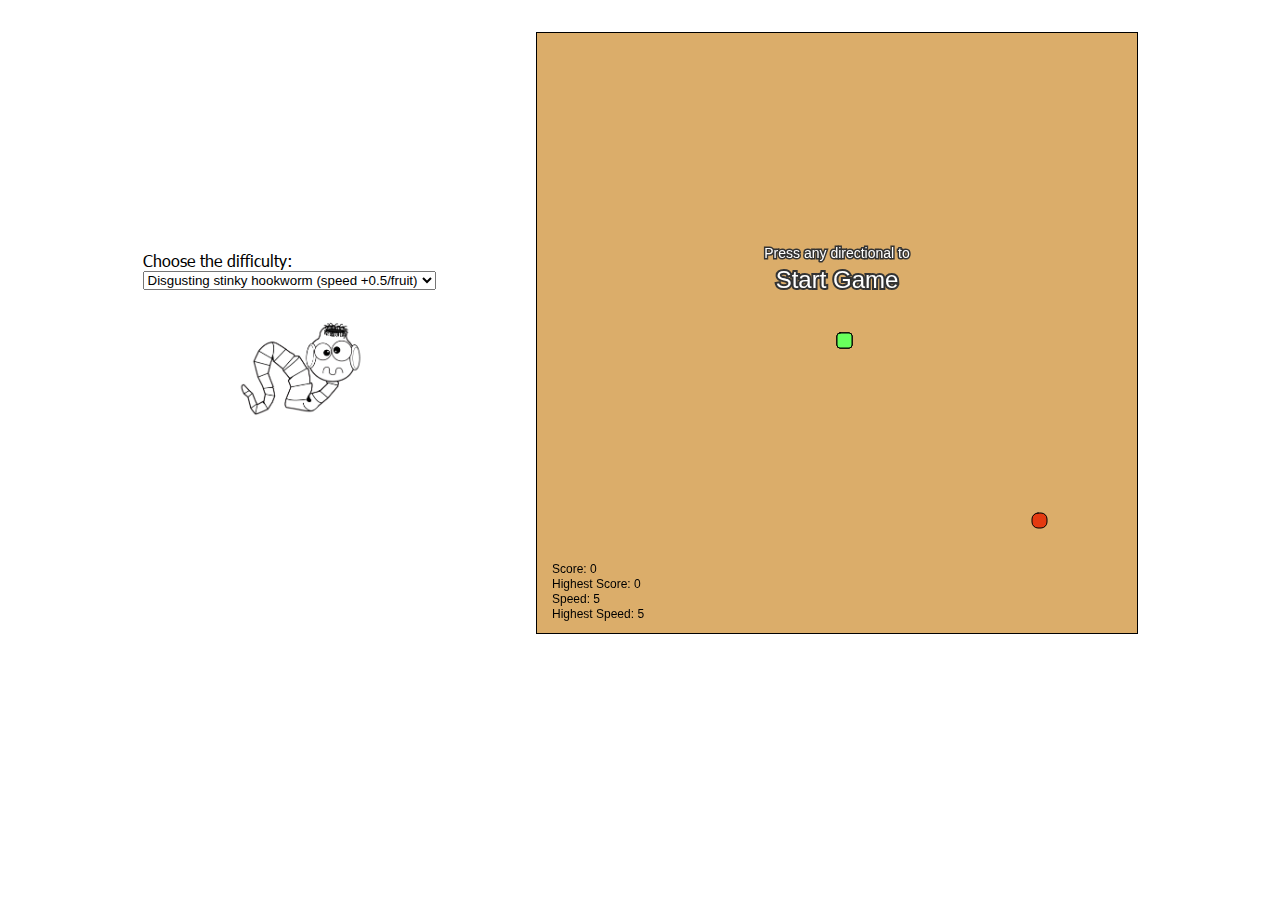
==== index.html @ e98c2042 "first commit" ====
<html>

<head>
	<title>Snake p5.js Game</title>
	<meta charset="UTF-8">

	<link rel="stylesheet" href="assets/css/styles.css">
</head>

<body>
	<div style="display: flex; flex-direction: row; margin: 24px; align-items: center;">
		<div style="display: flex; flex-direction: column; margin-right: 100px; align-items: center;">
			<div style="display: flex; flex-direction: column; justify-content: space-around; margin-bottom: 1em;">
				<label for="difficulty" title="Speed increased for each collected fruit ">Choose the difficulty:</label>

				<select name="difficulty" id="difficulty" style="margin-bottom: 16px;">
					<option value=".5">Disgusting stinky hookworm (speed +0.5/fruit)</option>
					<option value="2">Cute fatty caterpillar (speed +2/fruit)</option>
					<option value="5">Pretty little worm (speed +5.0/fruit)</option>
					<option value="10">Regular wonderful snake (speed +10.0/fruit)</option>
				</select>
			</div>

			<img id="difficultyImg" src="assets/imgs/hookworm.png" style="width: 128px; margin-left: 24px;" />
		</div>

		<main>
		</main>
	</div>

	<script src="lib/p5.min.js"></script>
	<script src="assets/js/sketch.js"></script>
	<script src="assets/js/fruit.js"></script>
	<script src="assets/js/head.js"></script>
	<script src="assets/js/tail.js"></script>
	<script src="assets/js/hud.js"></script>
</body>

</html>
---- assets/css/styles.css ----
@font-face {
    font-family: Tahoma;
    src: url('../fonts/Tahoma.ttf');
}

canvas {
    border: solid 1px #000;
}

body {
    display: flex;
    justify-content: space-between;
    align-items: center;
    flex-direction: column;
    font-family: Tahoma !important;
    overflow: hidden;
}
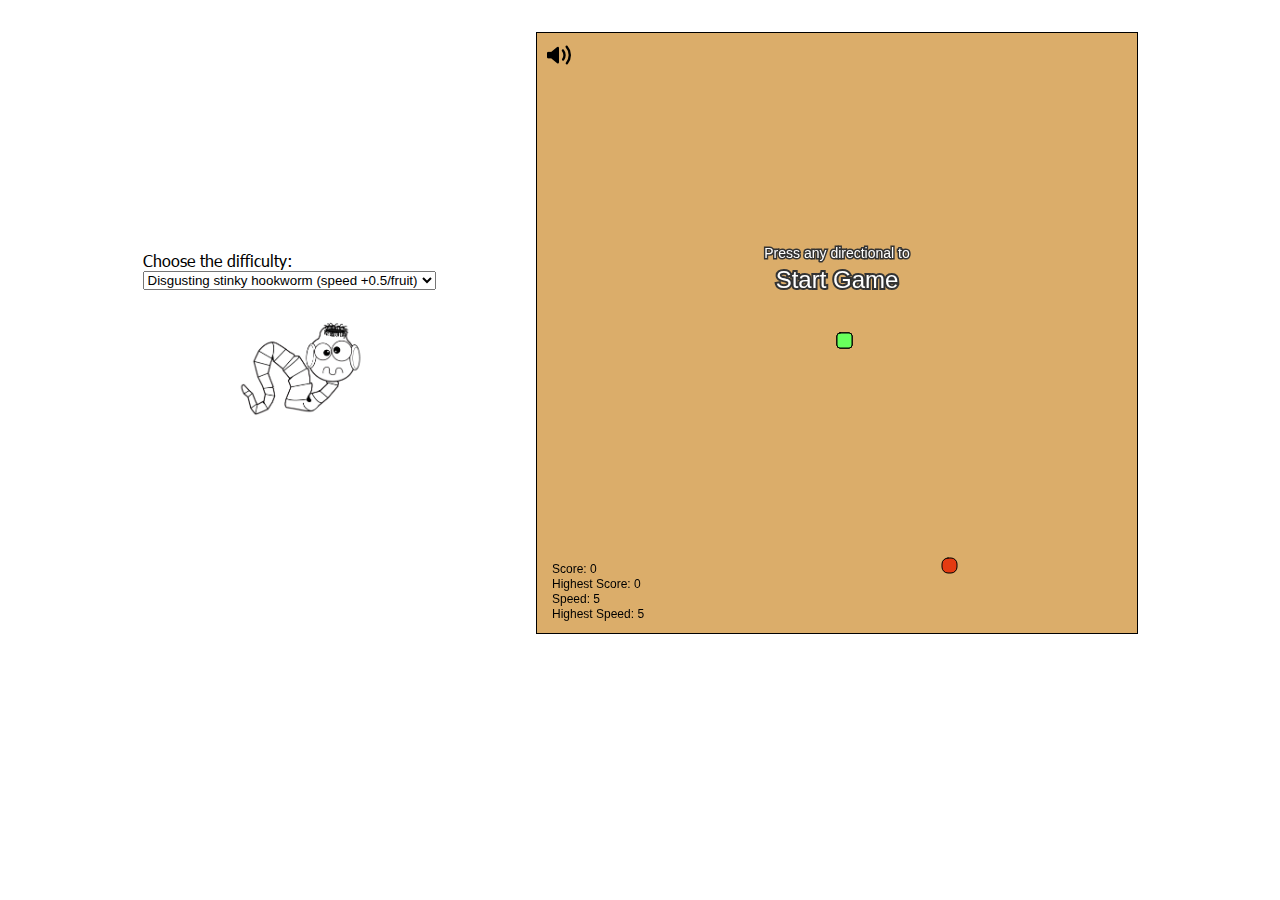
==== commit bc2cdc6a: "inclusao de soundfx e musica" ====
--- a/index.html
+++ b/index.html
@@ -29,6 +29,7 @@
 	</div>
 
 	<script src="lib/p5.min.js"></script>
+	<script src="lib/p5.sound.min.js"></script>
 	<script src="assets/js/sketch.js"></script>
 	<script src="assets/js/fruit.js"></script>
 	<script src="assets/js/head.js"></script>
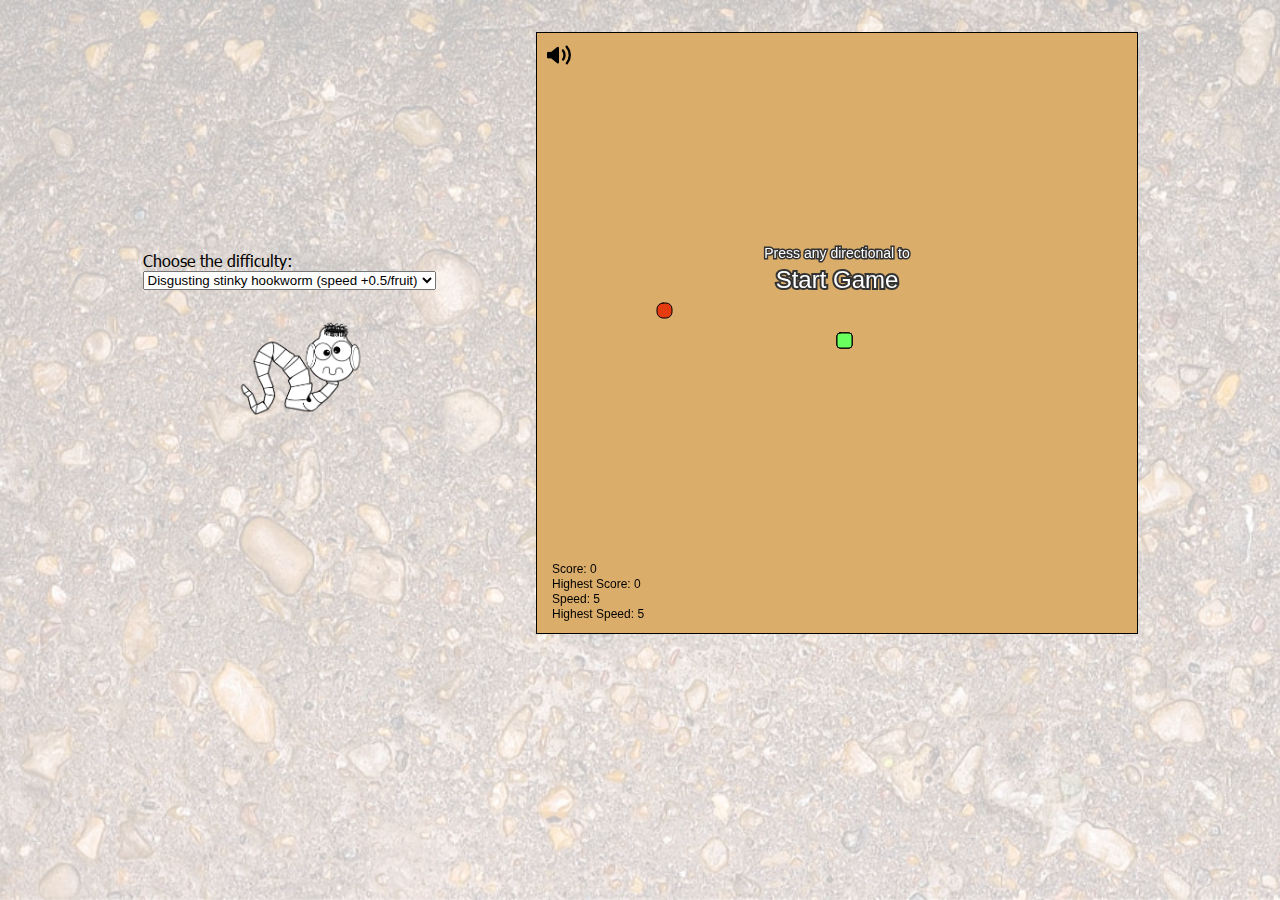
==== commit c2f49b27: "inclusao de background e ajuste em um dos personagens" ====
--- a/index.html
+++ b/index.html
@@ -7,7 +7,7 @@
 	<link rel="stylesheet" href="assets/css/styles.css">
 </head>
 
-<body>
+<body style="background: url('./assets/imgs/background.png'); background-repeat: no-repeat; background-size: cover;">
 	<div style="display: flex; flex-direction: row; margin: 24px; align-items: center;">
 		<div style="display: flex; flex-direction: column; margin-right: 100px; align-items: center;">
 			<div style="display: flex; flex-direction: column; justify-content: space-around; margin-bottom: 1em;">
